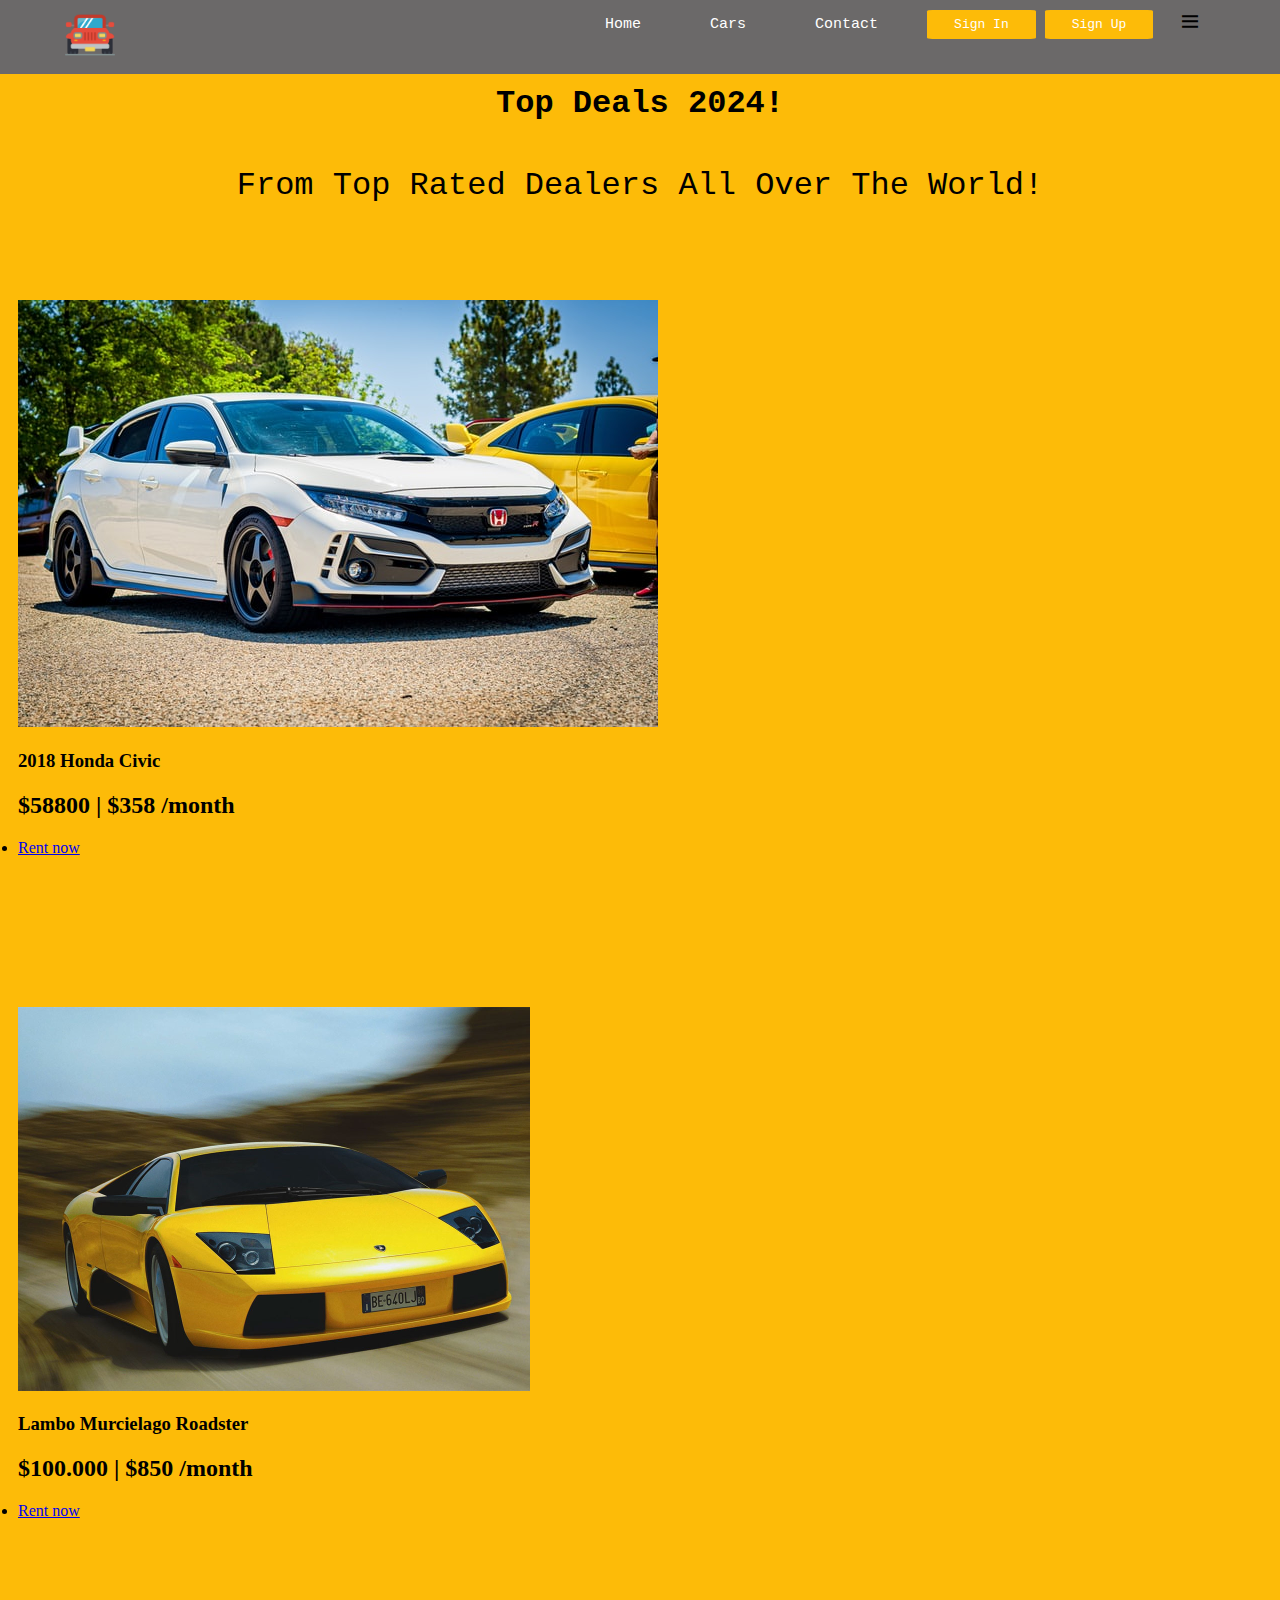
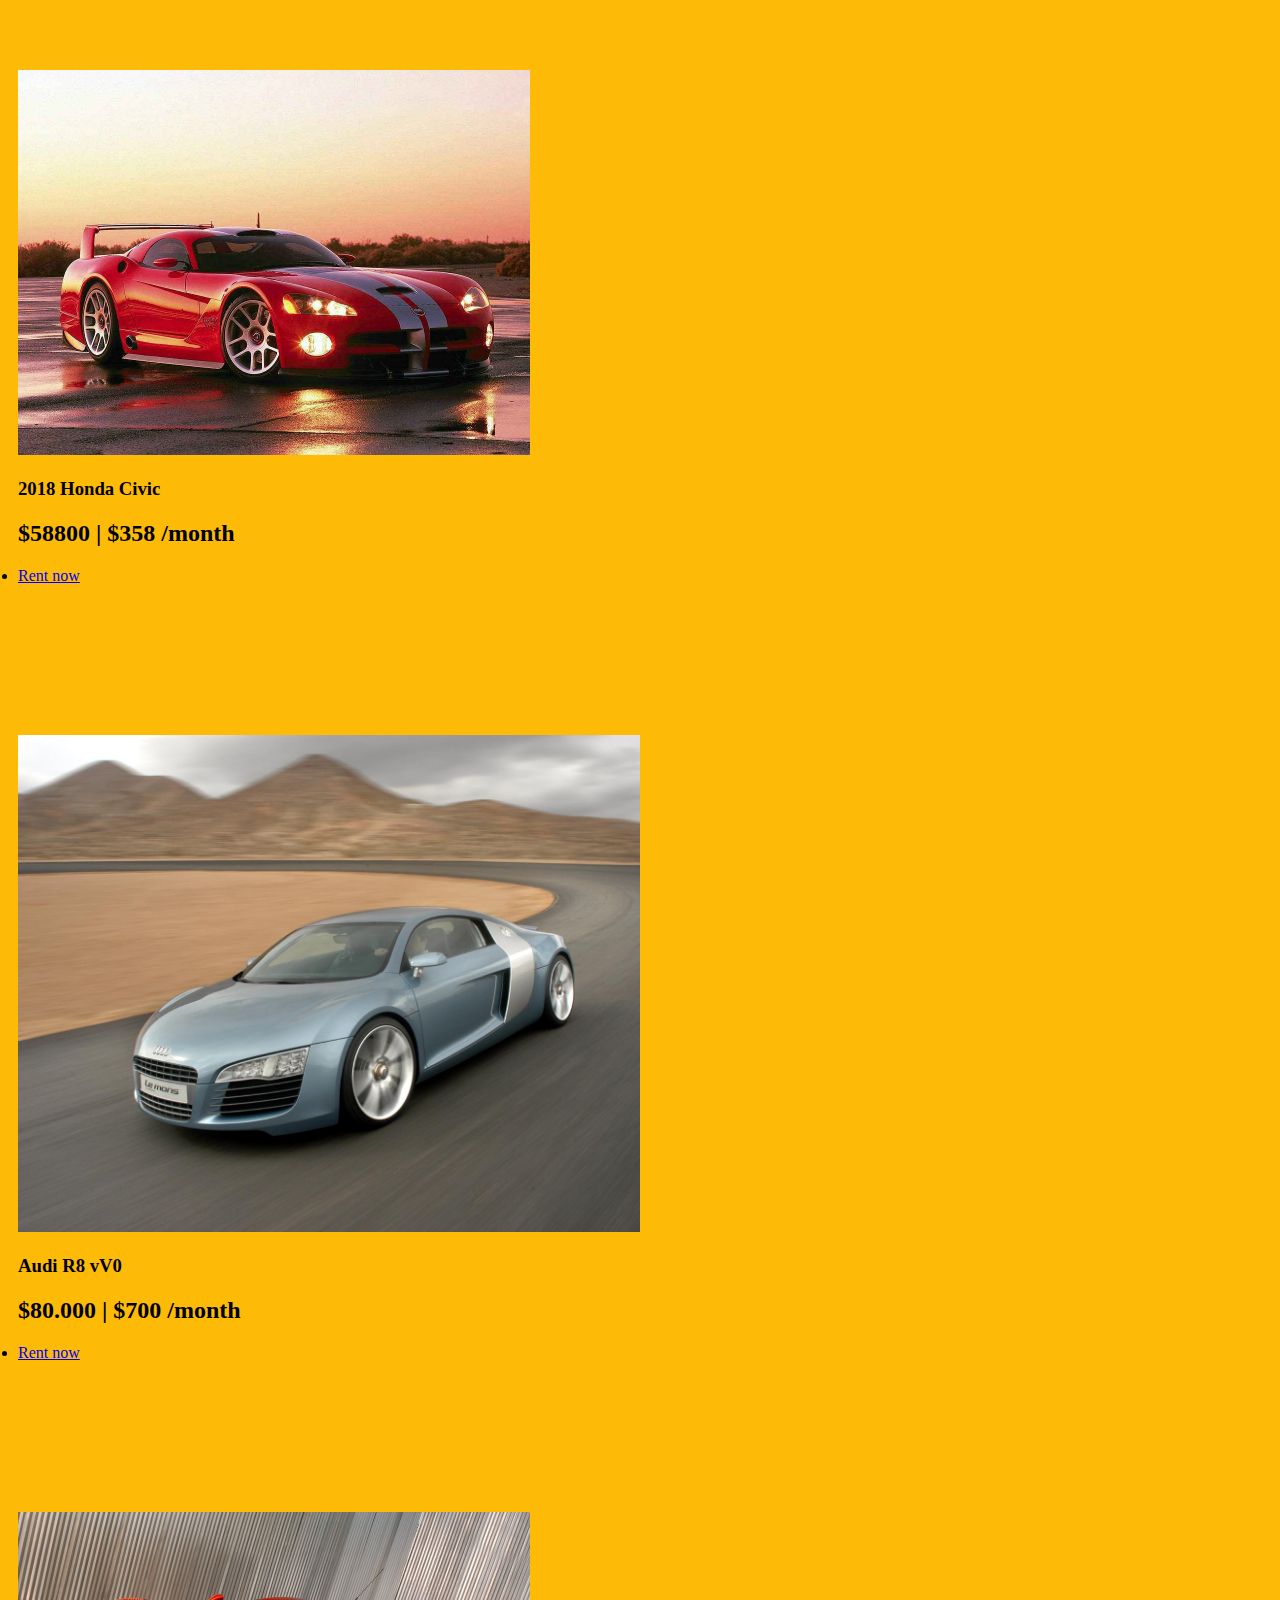
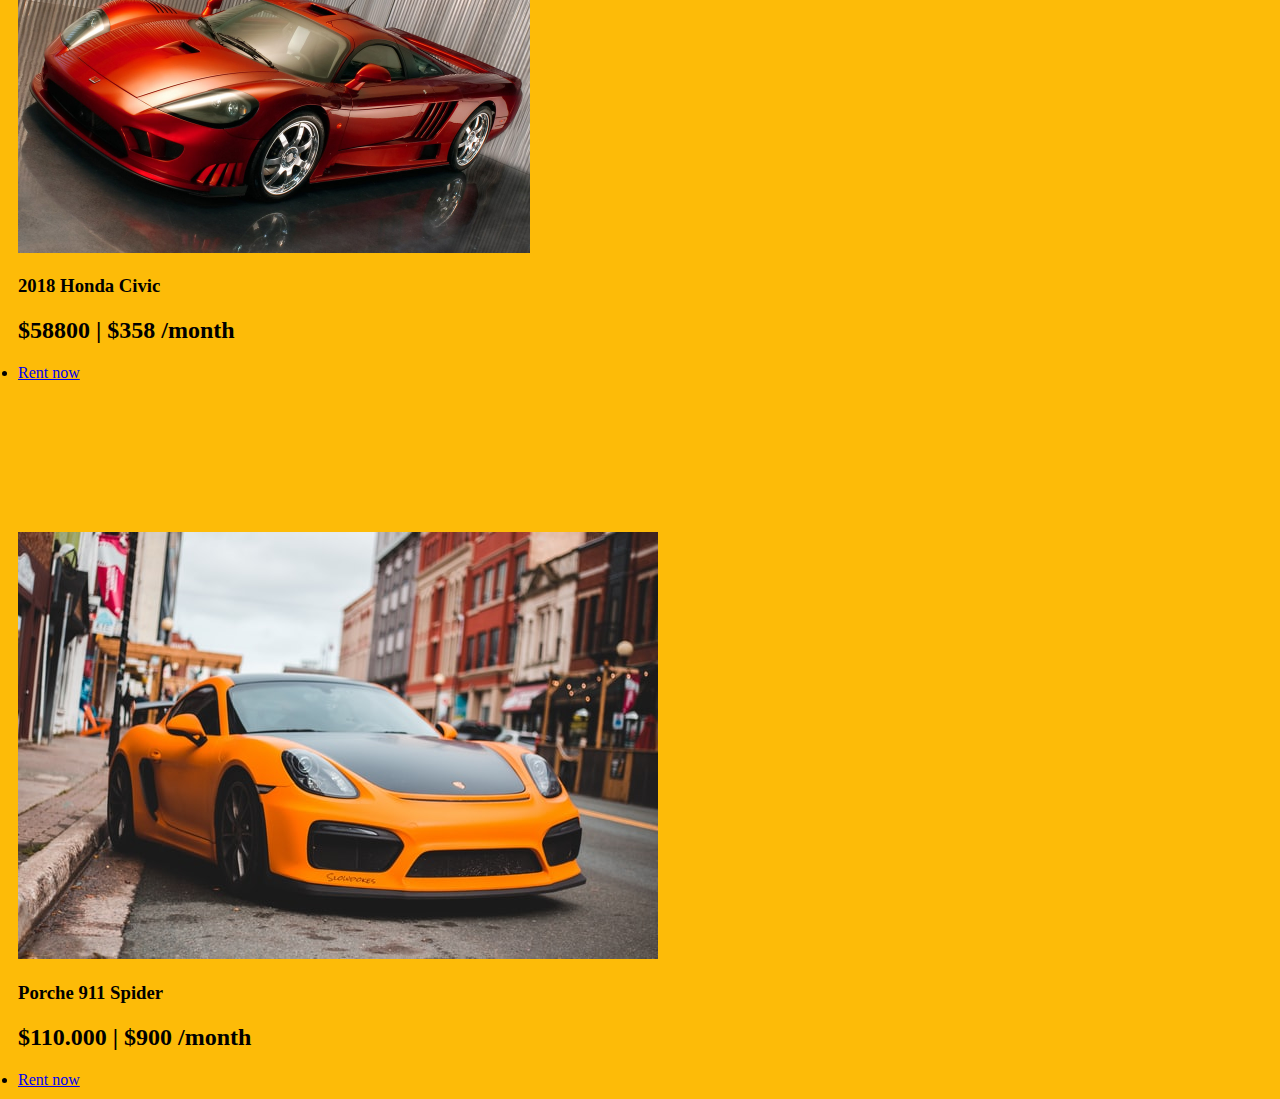
==== cars.html @ 6b56054e "added new stuffs" ====
<!DOCTYPE html>
<html lang="en">
<head>
    <meta charset="UTF-8">
    <meta name="viewport" content="width=device-width, initial-scale=1.0">
    <title>About</title>
    <link rel="stylesheet" href="CarsStyle.css">
    <link rel="stylesheet"
  href="https://cdn.jsdelivr.net/npm/boxicons@latest/css/boxicons.min.css">
</head>
<body>
    <nav class="navbar">
        <div class="navdiv">
            <a href="#" class="logo"><img src="img/img/jeep.png" alt=""></a>
            <div class="bx bx-menu" id="menu-icon"></div>
            <ul>
                <li><a href="index.html">Home</a></li>
                <li><a href="cars.html">Cars</a></li>
                <li><a href="contact.html">Contact</a></li>
                <button><a href="signin.html">Sign In</a></button>
                <button><a href="signup.html">Sign Up</a></button>
            </ul>
        </div>
        <div class="container">
            <div class="content"></div>
        </div>
    </nav>
    <section class="services" id="services">
        <div class="heading">
            <span>How it works</span>
            <h1>Top Deals 2024! <p>From Top Rated Dealers All Over The World!</p></h1>
        </div>
        <div class="services-container">
            <div class="box">
                <div class="box-img">
                    <img src="img/img/car1.jpg" alt="">
                    <h3>2018 Honda Civic</h3>
                    <h2>$58800 | $358 <span>/month</span></h2>
                    <li><a href="contact.html" class="btn">Rent now</a></li>
                </div>
        
                <div class="box-img">
                    <img src="img/img/Lambo.jpg" alt="" width="50%" height="50%">
                    <h3>Lambo Murcielago Roadster</h3>
                    <h2>$100.000 | $850 <span>/month</span></h2>
                    <li><a href="contact.html" class="btn">Rent now</a></li>
                </div>
        
                <div class="box-img">
                    <img src="img/img/Red car.jpg" alt="" width="50%" height="50%">
                    <h3>2018 Honda Civic</h3>
                    <h2>$58800 | $358 <span>/month</span></h2>
                    <li><a href="contact.html" class="btn">Rent now</a></li>
                </div>
        
                <div class="box-img">
                    <img src="img/img/Audi.jpg" alt="" width="50%" height="50%">
                    <h3>Audi R8 vV0</h3>
                    <h2>$80.000 | $700 <span>/month</span></h2>
                    <li><a href="contact.html" class="btn">Rent now</a></li>
                </div>
        
                <div class="box-img">
                    <img src="img/img/Old car.jpg" alt="" width="50%" height="50%">
                    <h3>2018 Honda Civic</h3>
                    <h2>$58800 | $358 <span>/month</span></h2>
                    <li><a href="contact.html" class="btn">Rent now</a></li>
                </div>
        
                <div class="box-img">
                    <img src="img/img/car6.jpg" alt="">
                    <h3>Porche 911 Spider</h3>
                    <h2>$110.000 | $900 <span>/month</span></h2>
                    <li><a href="contact.html" class="btn">Rent now</a></li>
                </div>
            </div>
        </div>
    </section>
</body>
</html>
---- CarsStyle.css ----
/* Google fonts */
@import url('https://fonts.googleapis.com/css2?family=Poppins:ital,wght@0,100;0,200;0,300;0,400;0,500;0,600;0,700;0,800;0,900;1,100;1,200;1,300;1,400;1,500;1,600;1,700;1,800;1,900&display=swap')


*{
  margin: 0;
  padding: 0;
  box-sizing: border-box;
  scroll-behavior: smooth;
  list-style: none;
  text-decoration: none;
  font-family:Georgia, 'Times New Roman', Times, serif;
  font-size: 24px;
  background-color: #93186e;
}

:root{
        --main-color: #fe5b3d;
        --second-color: #ffac38;
        --text-color: #444;
        --gradient: linear-gradient(#fe5b3d, #ffac38);
}
/* Custom Scroll Bar*/
html::-webkit::-webkit-scrollbar{
    width: 0.5rem;
}
html::-webkit::-webkit-scrollbar-track{
    background: transparent;
}
html::-webkit-scrollbar-thumb{
    background: var(--main-color);
    border-radius: 5rem;
}
header{
    position: fixed;
    width: 100%;
    top: 0;
    right: 0;
    z-index: 1000;
    display: flex;
    align-items: center;
    justify-content: space-between;
    background: #eeeff1;
    padding: 15px 100px;
}
.logo img {
    width: 50px;
    position: relative; /* relative to the parent element */
    float: left; /* align to the left */
    right: -50px; /* move 10 pixels to the right */
}
.navbar{
  position: fixed;
  width: 100%;
  top: 0;
  right: 0;
  z-index: 1000;
  display: flex;
  align-items: center;
  justify-content: space-between;
  background: #6b6969;
  padding-right: 15px;
  padding-left: 15px;
}
.navdiv {
  /* Add a background color and some padding to the navbar */
  padding: 10px;
}

.navdiv ul {
  /* Remove the bullets and the default margin and padding from the list */
  position: relative;
  float: right;
  right: -500px;
  list-style-type: none;
  margin: 0;
  padding: 0;
  font-family:monospace;
  font-size: 15px;
}

.navdiv li {
  /* Make the list items appear inline */
  display: inline;
  /* Add some margin to the right of each item */
  margin-right: 20px;
}

.navdiv a {
  /* Add some color and style to the links */
  color: white;
  text-decoration: none;
  display: inline-block;
  padding-left: 20px;
  padding-right: 20px;
}

.navdiv button {
  /* Add some style to the buttons */
  background-color: #fdbb08;
  display: inline-block;
  padding-left: 10px;
  padding-right: 10px;
  border: none;
  color: white;
  padding: 7px 7px;
  cursor: pointer;
  border-radius: 5%;
  font-family: monospace;
  font-size: 13px;
}

.navdiv button:hover {
  /* Add some hover effect to the buttons */
  background-color: #b75713;
}
#menu-icon{
  position: relative;
  font-size: 24px;
  cursor: pointer;
  float: right;
  right: -525px; /* This will align the element to the right edge */
}
.heading{
  text-align: center;
  height: 100px;
  line-height: 50px;
}
.heading p{
  font-weight: 500;
}
.heading h1{
  font-size: 2rem;
  font-family: 'Courier New', Courier, monospace;
}
.box-img img {
  margin-top: 150px; /* adjust this value as you like */
  
}
.services-container{
  grid-template-columns: repeat(auto-fit, minmax(300px, auto));
  gap: 1rem;
  margin-top: 2rem;
  float: right;
}
.services-container .box{
  padding: 10px;
  border-radius: 1rem;
}

/* Use display: inline-block to make the images align horizontally */
.box-img {
  display: inline-block;
}
body{
  background-color: #fdbb08;
}

/* Use margin to add some space around the images */
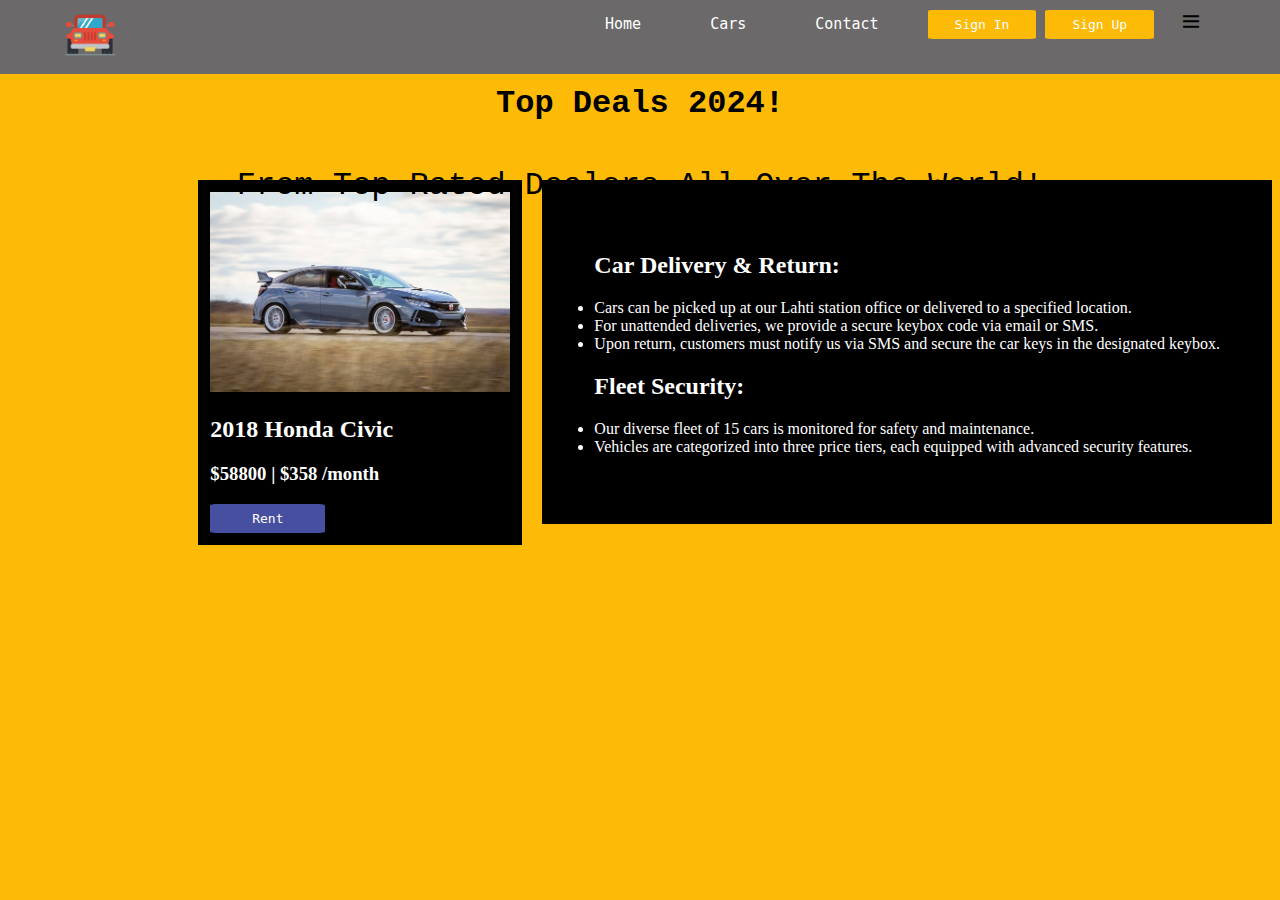
==== commit e85f722f: "Update cars.html" ====
--- a/cars.html
+++ b/cars.html
@@ -31,50 +31,77 @@
             <h1>Top Deals 2024! <p>From Top Rated Dealers All Over The World!</p></h1>
         </div>
         <div class="services-container">
-            <div class="box">
-                <div class="box-img">
-                    <img src="img/img/car1.jpg" alt="">
-                    <h3>2018 Honda Civic</h3>
-                    <h2>$58800 | $358 <span>/month</span></h2>
-                    <li><a href="contact.html" class="btn">Rent now</a></li>
+            <style>
+                .container {
+                  display:flex;
+                  align-items: flex-start;
+                }
+                
+                .image-box {
+                  width: 300px;
+                  border: 2px solid #000;
+                  margin-right: 20px;
+                  padding: 10px;
+                  margin-top: 40px;
+                  background-color: #000000;
+                  color: rgb(255, 255, 255);
+                }
+                
+                .image-box img {
+                  width: 100%;
+                  height: auto;
+                }
+                
+                .image-box p {
+                  text-align: center;
+                  margin-top: 40px;
+                  height: 62px;
+                }
+                
+                .text-box {
+                    margin-top: 40px;
+                  flex-grow: 1;
+                  padding: 50px;
+                  border: 2px solid #000;
+                  background-color: #000000;
+                  color: white;
+                }
+                .image-box button{
+                    width: 115px;
+                    background-color: #474fa0;
+                    display: inline-block;
+                    padding-left: 10px;
+                    padding-right: 10px;
+                    border: none;
+                    color: white;
+                    padding: 7px 7px;
+                    cursor: pointer;
+                    border-radius: 5%;
+                    font-family: monospace;
+                    font-size: 13px;
+                }
+                </style>
+                </head>
+                <body>
+                
+                <div class="container">
+                  <div class="image-box">
+                    <img src="img/img/car4.jpg" alt="Car Image">
+                    <h2>2018 Honda Civic</h2>
+                    <h3>$58800 | $358 <span>/month</span></h3>
+                    <button>Rent</button>
+                  </div>
+                  <div class="text-box">
+                    <h2>Car Delivery & Return:</h2>
+                    <p><li>Cars can be picked up at our Lahti station office or delivered to a specified location.</li> 
+                        <li>For unattended deliveries, we provide a secure keybox code via email or SMS.</li> 
+                        <li>Upon return, customers must notify us via SMS and secure the car keys in the designated keybox.</li></p>
+                    <h2>Fleet Security:</h2>
+                    <p><li>Our diverse fleet of 15 cars is monitored for safety and maintenance.</li>
+                        <li>Vehicles are categorized into three price tiers, each equipped with advanced security features.</li></p>
+                  </div>
                 </div>
-        
-                <div class="box-img">
-                    <img src="img/img/Lambo.jpg" alt="" width="50%" height="50%">
-                    <h3>Lambo Murcielago Roadster</h3>
-                    <h2>$100.000 | $850 <span>/month</span></h2>
-                    <li><a href="contact.html" class="btn">Rent now</a></li>
-                </div>
-        
-                <div class="box-img">
-                    <img src="img/img/Red car.jpg" alt="" width="50%" height="50%">
-                    <h3>2018 Honda Civic</h3>
-                    <h2>$58800 | $358 <span>/month</span></h2>
-                    <li><a href="contact.html" class="btn">Rent now</a></li>
-                </div>
-        
-                <div class="box-img">
-                    <img src="img/img/Audi.jpg" alt="" width="50%" height="50%">
-                    <h3>Audi R8 vV0</h3>
-                    <h2>$80.000 | $700 <span>/month</span></h2>
-                    <li><a href="contact.html" class="btn">Rent now</a></li>
-                </div>
-        
-                <div class="box-img">
-                    <img src="img/img/Old car.jpg" alt="" width="50%" height="50%">
-                    <h3>2018 Honda Civic</h3>
-                    <h2>$58800 | $358 <span>/month</span></h2>
-                    <li><a href="contact.html" class="btn">Rent now</a></li>
-                </div>
-        
-                <div class="box-img">
-                    <img src="img/img/car6.jpg" alt="">
-                    <h3>Porche 911 Spider</h3>
-                    <h2>$110.000 | $900 <span>/month</span></h2>
-                    <li><a href="contact.html" class="btn">Rent now</a></li>
-                </div>
-            </div>
         </div>
     </section>
 </body>
-</html>+</html>
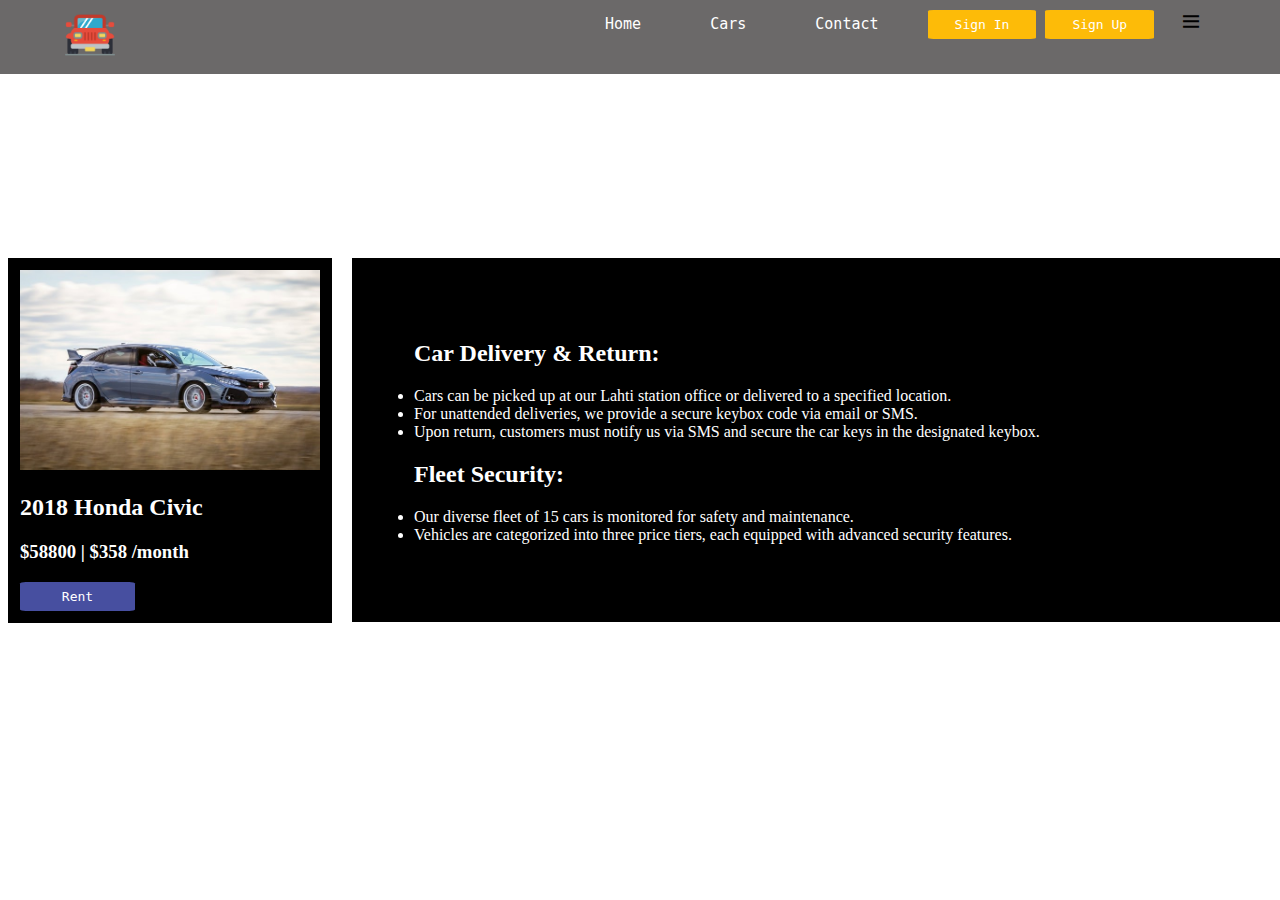
==== commit dcabc009: "Update cars.html" ====
--- a/cars.html
+++ b/cars.html
@@ -61,7 +61,7 @@
                 .text-box {
                     margin-top: 40px;
                   flex-grow: 1;
-                  padding: 50px;
+                  padding: 60px;
                   border: 2px solid #000;
                   background-color: #000000;
                   color: white;
@@ -79,6 +79,10 @@
                     border-radius: 5%;
                     font-family: monospace;
                     font-size: 13px;
+                }
+                .image-box button:hover {
+                /* Add some hover effect to the buttons */
+                background-color: #fe5b3d;
                 }
                 </style>
                 </head>
--- a/CarsStyle.css
+++ b/CarsStyle.css
@@ -12,6 +12,10 @@
   font-family:Georgia, 'Times New Roman', Times, serif;
   font-size: 24px;
   background-color: #93186e;
+}
+body{
+  background-image: url(img/img/backgroundimage.jpg);
+  background-size: 100%;
 }
 
 :root{
@@ -123,39 +127,30 @@
 }
 .heading{
   text-align: center;
-  height: 100px;
+  height: 50px;
   line-height: 50px;
 }
 .heading p{
   font-weight: 500;
+  color: rgb(255, 255, 255);
 }
 .heading h1{
   font-size: 2rem;
   font-family: 'Courier New', Courier, monospace;
+  color: white;
 }
-.box-img img {
-  margin-top: 150px; /* adjust this value as you like */
+.services-container {
+  height: 150vh; /* Full viewport height */
+  width: 100vw; /* Full viewport width */
+  grid-template-columns: repeat(auto-fit, minmax(300px, 1fr));
+  gap: 1rem;
+  margin-top: 10rem;
+  position: fixed;
   
-}
-.services-container{
-  grid-template-columns: repeat(auto-fit, minmax(300px, auto));
-  gap: 1rem;
-  margin-top: 2rem;
-  float: right;
 }
 .services-container .box{
   padding: 10px;
   border-radius: 1rem;
 }
 
-/* Use display: inline-block to make the images align horizontally */
-.box-img {
-  display: inline-block;
-}
-body{
-  background-color: #fdbb08;
-}
 
-/* Use margin to add some space around the images */
-
-
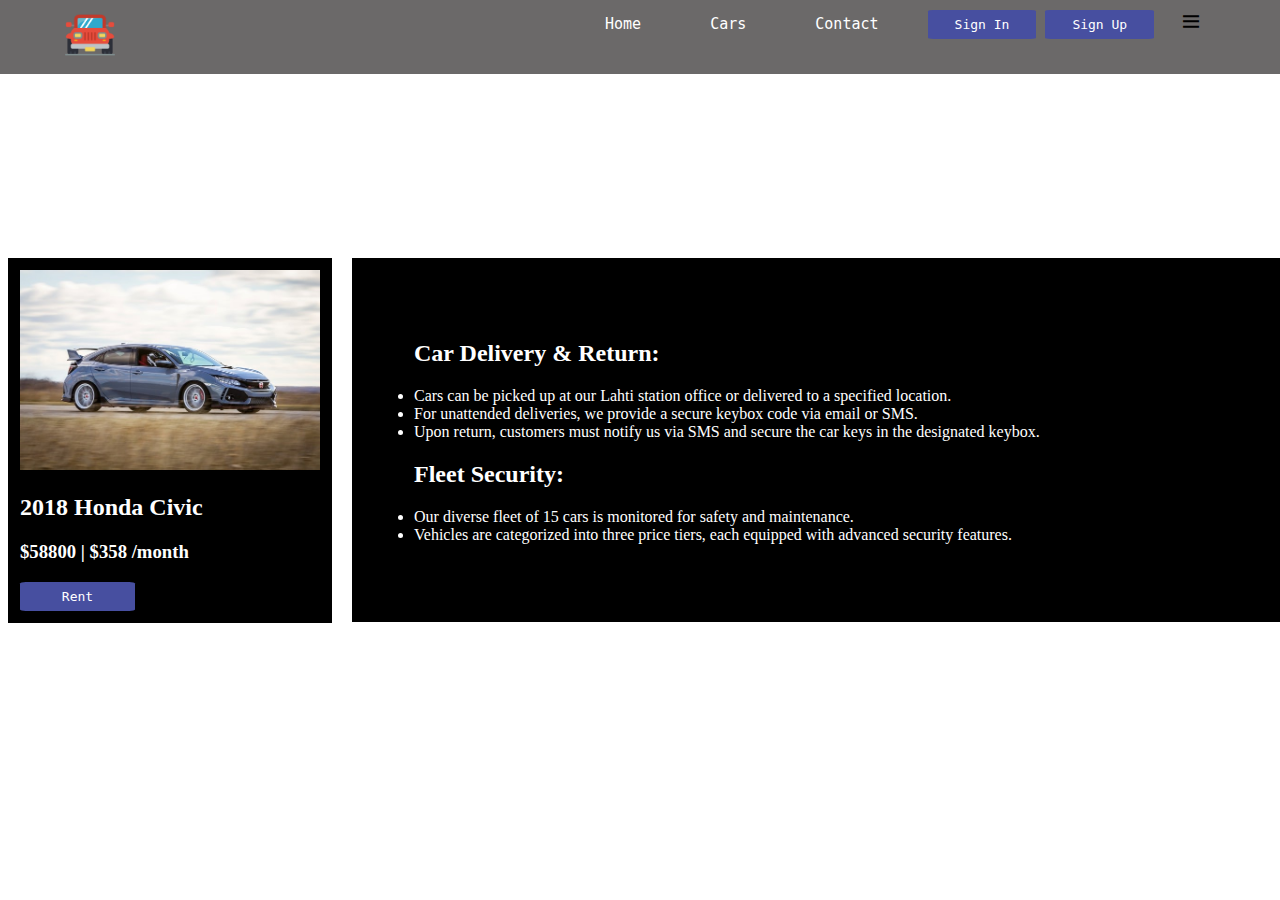
==== commit 6cfba884: "Update cars.html" ====
--- a/cars.html
+++ b/cars.html
@@ -17,8 +17,8 @@
                 <li><a href="index.html">Home</a></li>
                 <li><a href="cars.html">Cars</a></li>
                 <li><a href="contact.html">Contact</a></li>
-                <button><a href="signin.html">Sign In</a></button>
-                <button><a href="signup.html">Sign Up</a></button>
+                <button><a href="">Sign In</a></button>
+                <button><a href="">Sign Up</a></button>
             </ul>
         </div>
         <div class="container">
--- a/CarsStyle.css
+++ b/CarsStyle.css
@@ -101,7 +101,7 @@
 
 .navdiv button {
   /* Add some style to the buttons */
-  background-color: #fdbb08;
+  background-color: #474fa0;
   display: inline-block;
   padding-left: 10px;
   padding-right: 10px;
@@ -116,7 +116,7 @@
 
 .navdiv button:hover {
   /* Add some hover effect to the buttons */
-  background-color: #b75713;
+  background-color: #fe5b3d;
 }
 #menu-icon{
   position: relative;
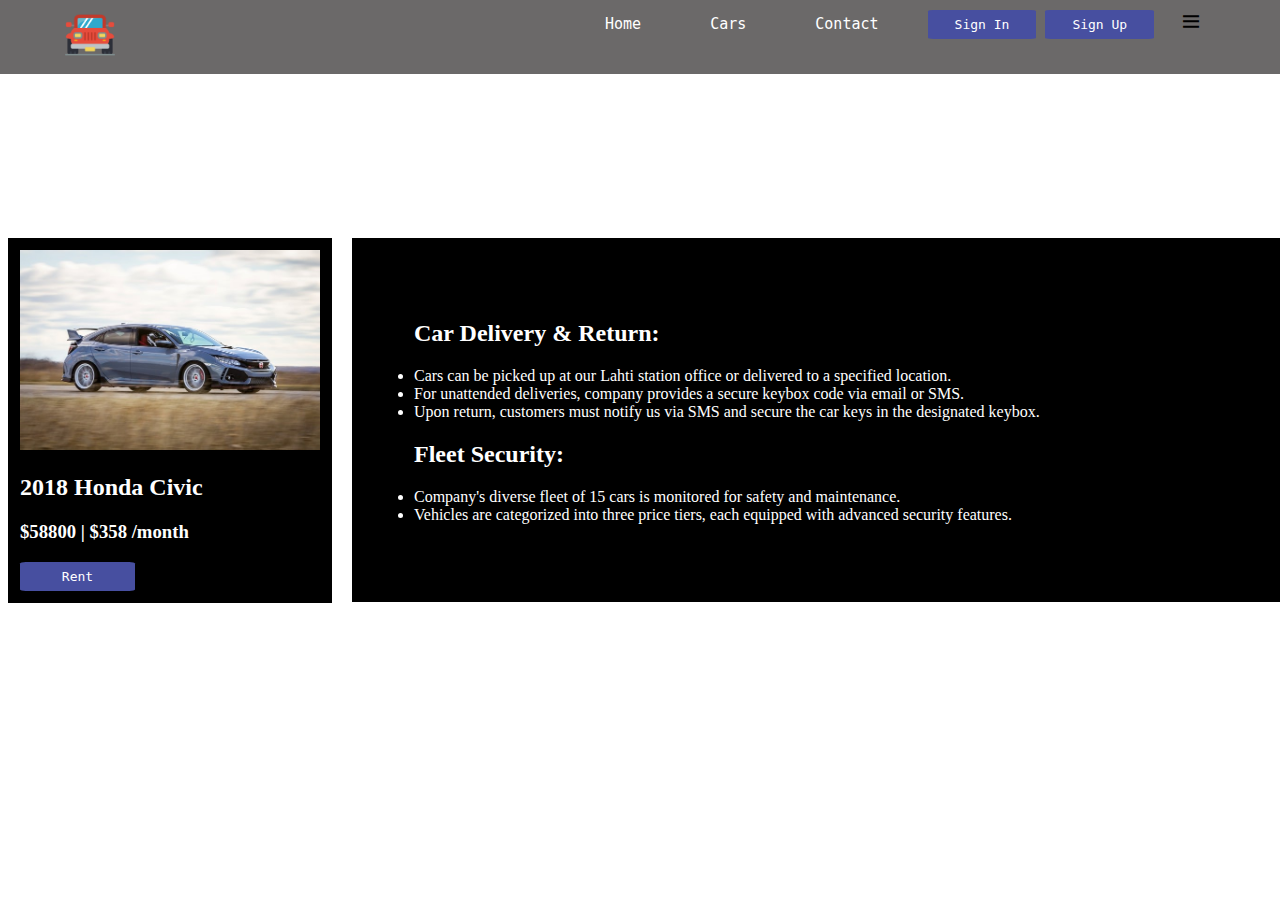
==== commit d086e97f: "Update cars.html" ====
--- a/cars.html
+++ b/cars.html
@@ -42,7 +42,7 @@
                   border: 2px solid #000;
                   margin-right: 20px;
                   padding: 10px;
-                  margin-top: 40px;
+                  margin-top: 20px;
                   background-color: #000000;
                   color: rgb(255, 255, 255);
                 }
@@ -54,12 +54,12 @@
                 
                 .image-box p {
                   text-align: center;
-                  margin-top: 40px;
+                  margin-top: 20px;
                   height: 62px;
                 }
                 
                 .text-box {
-                    margin-top: 40px;
+                    margin-top: 20px;
                   flex-grow: 1;
                   padding: 60px;
                   border: 2px solid #000;
@@ -98,10 +98,10 @@
                   <div class="text-box">
                     <h2>Car Delivery & Return:</h2>
                     <p><li>Cars can be picked up at our Lahti station office or delivered to a specified location.</li> 
-                        <li>For unattended deliveries, we provide a secure keybox code via email or SMS.</li> 
+                        <li>For unattended deliveries, company provides a secure keybox code via email or SMS.</li> 
                         <li>Upon return, customers must notify us via SMS and secure the car keys in the designated keybox.</li></p>
                     <h2>Fleet Security:</h2>
-                    <p><li>Our diverse fleet of 15 cars is monitored for safety and maintenance.</li>
+                    <p><li>Company's diverse fleet of 15 cars is monitored for safety and maintenance.</li>
                         <li>Vehicles are categorized into three price tiers, each equipped with advanced security features.</li></p>
                   </div>
                 </div>
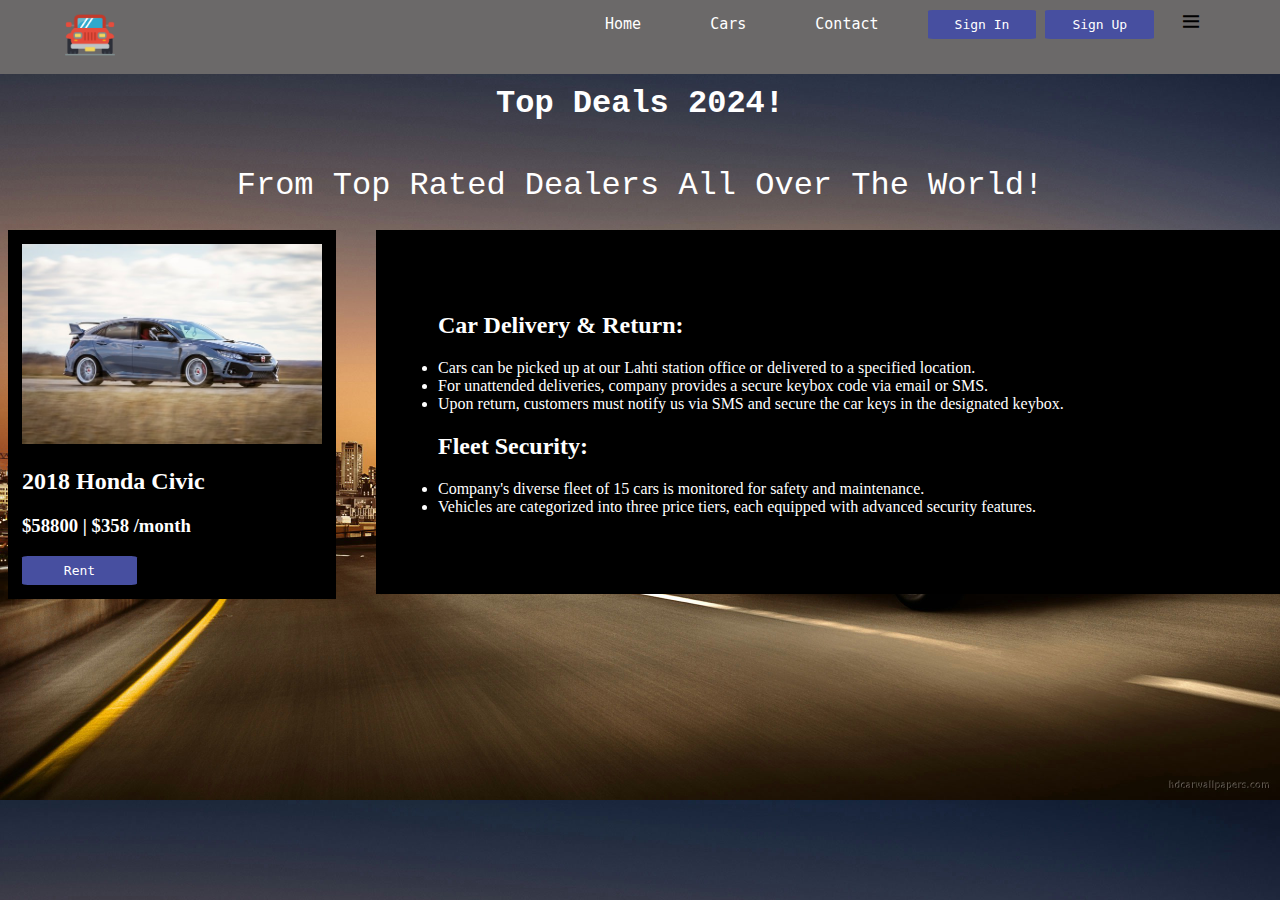
==== commit 5c594edf: "Update cars.html" ====
--- a/cars.html
+++ b/cars.html
@@ -40,9 +40,9 @@
                 .image-box {
                   width: 300px;
                   border: 2px solid #000;
-                  margin-right: 20px;
-                  padding: 10px;
-                  margin-top: 20px;
+                  margin-right: 40px;
+                  padding: 12px;
+                  margin-top: 60px;
                   background-color: #000000;
                   color: rgb(255, 255, 255);
                 }
@@ -59,7 +59,7 @@
                 }
                 
                 .text-box {
-                    margin-top: 20px;
+                    margin-top: 60px;
                   flex-grow: 1;
                   padding: 60px;
                   border: 2px solid #000;
--- a/CarsStyle.css
+++ b/CarsStyle.css
@@ -143,8 +143,8 @@
   height: 150vh; /* Full viewport height */
   width: 100vw; /* Full viewport width */
   grid-template-columns: repeat(auto-fit, minmax(300px, 1fr));
-  gap: 1rem;
-  margin-top: 10rem;
+  gap: 2rem;
+  margin-top: 7rem;
   position: fixed;
   
 }
@@ -152,5 +152,3 @@
   padding: 10px;
   border-radius: 1rem;
 }
-
-
